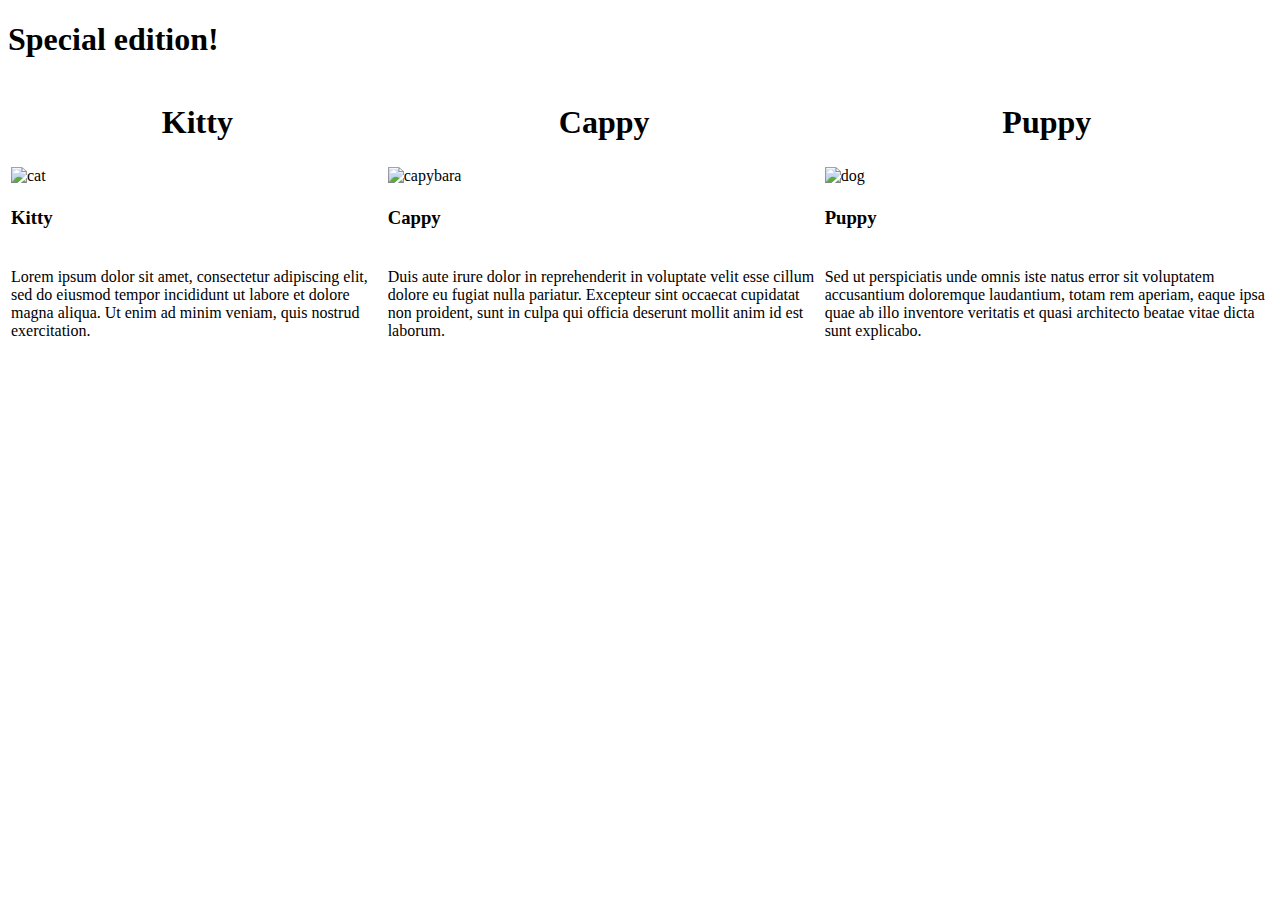
==== special.html @ 2fc4a766 "add table with images + caps" ====
<!DOCTYPE html>
<html lang="en">
<head>
  <meta charset="UTF-8">
  <meta http-equiv="X-UA-Compatible" content="IE=edge">
  <meta name="viewport" content="width=device-width, initial-scale=1.0">
  <title>Document</title>
  <link rel="stylesheet" href="css/special.css"/>
</head>
<body>
  <h1>Special edition!</h1>
  <table>
    <tr>
      <th><h1>Kitty</h1></th>
      <th><h1>Cappy</h1></th>
      <th><h1>Puppy</h1></th>
    </tr>
    <tr>
      <td><img src="/image/cat-2.jpg" alt="cat"/></td>
      <td><img src="/image/cap.jpg" alt="capybara"/></td>
      <td><img src="/image/dog-2.jpg" alt="dog"/></td>
    </tr>
    <tr>
      <td><h3>Kitty</h3></td>
      <td><h3>Cappy</h3></td>
      <td><h3>Puppy</h3></td>
    </tr>
    <tr>
      <td>
        <p>Lorem ipsum dolor sit amet, consectetur adipiscing elit, sed do eiusmod tempor incididunt ut labore et dolore magna aliqua. Ut enim ad minim veniam, quis nostrud exercitation.</p>
      </td>
      <td>Duis aute irure dolor in reprehenderit in voluptate velit esse cillum dolore eu fugiat nulla pariatur. Excepteur sint occaecat cupidatat non proident, sunt in culpa qui officia deserunt mollit anim id est laborum.</td>
      <td>Sed ut perspiciatis unde omnis iste natus error sit voluptatem accusantium doloremque laudantium, totam rem aperiam, eaque ipsa quae ab illo inventore veritatis et quasi architecto beatae vitae dicta sunt explicabo.</td>
    </tr>
  </table>
  
</body>
</html>
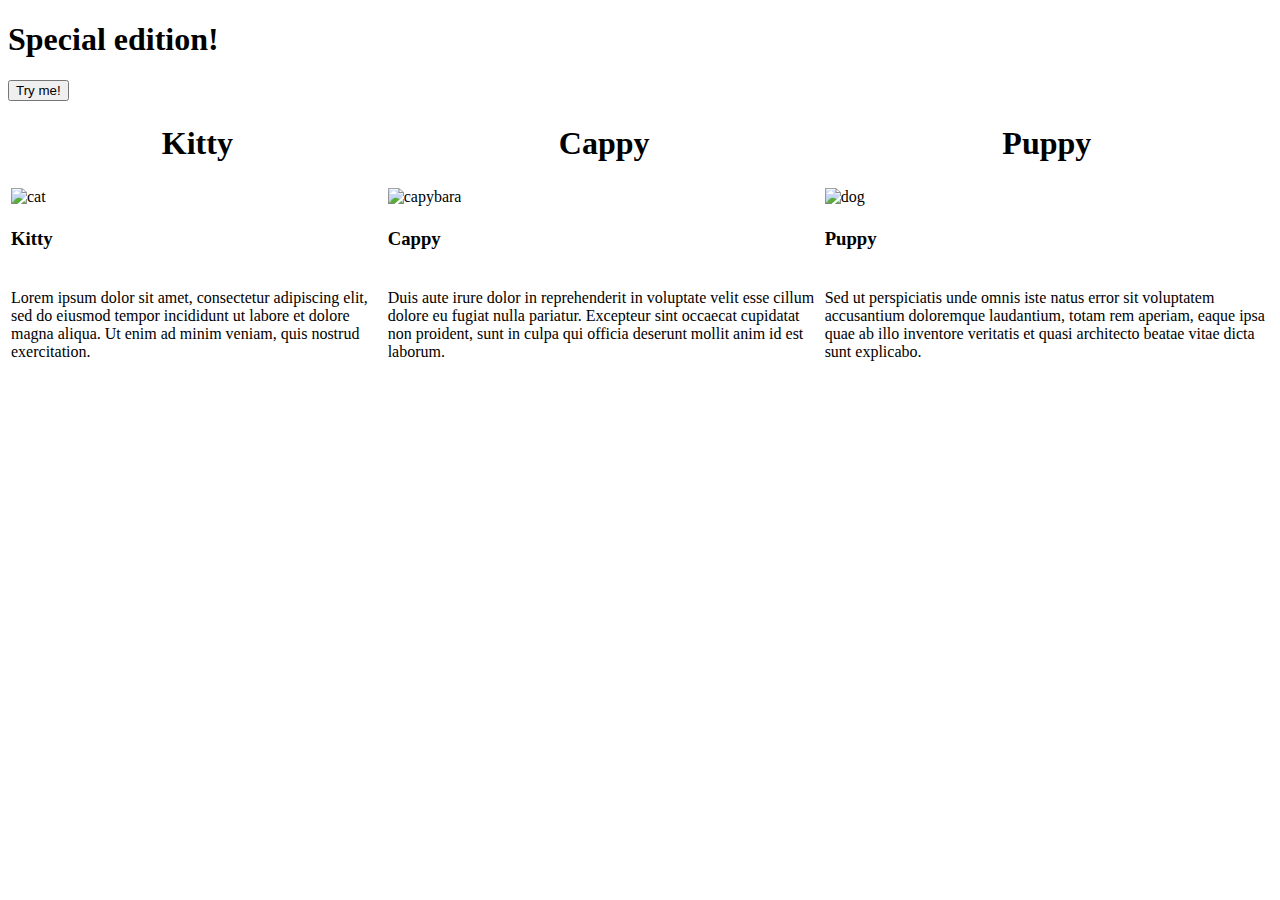
==== commit d8c5a180: "add switch text color button" ====
--- a/special.html
+++ b/special.html
@@ -9,6 +9,9 @@
 </head>
 <body>
   <h1>Special edition!</h1>
+  <div>
+    <button onClick="changeColor()">Try me!</button>
+  </div>
   <table>
     <tr>
       <th><h1>Kitty</h1></th>
@@ -33,6 +36,6 @@
       <td>Sed ut perspiciatis unde omnis iste natus error sit voluptatem accusantium doloremque laudantium, totam rem aperiam, eaque ipsa quae ab illo inventore veritatis et quasi architecto beatae vitae dicta sunt explicabo.</td>
     </tr>
   </table>
-  
+  <script src="script.js"></script>
 </body>
 </html>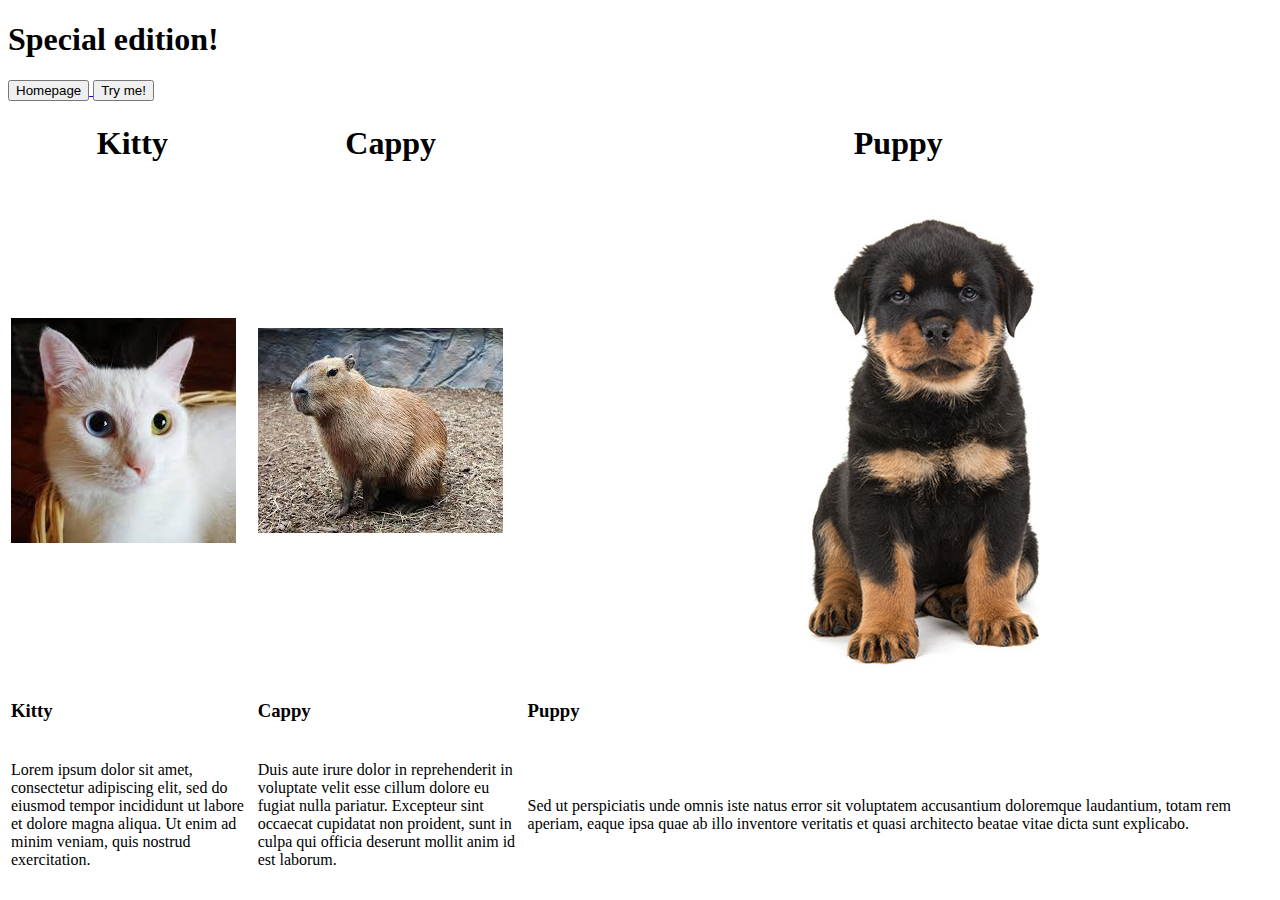
==== commit 7058fdf9: "add link back to homepage" ====
--- a/special.html
+++ b/special.html
@@ -7,9 +7,12 @@
   <title>Document</title>
   <link rel="stylesheet" href="css/special.css"/>
 </head>
-<body>
+<body style="color: black">
   <h1>Special edition!</h1>
   <div>
+    <a href="index.html">
+      <button>Homepage</button>
+    </a>
     <button onClick="changeColor()">Try me!</button>
   </div>
   <table>
@@ -19,9 +22,9 @@
       <th><h1>Puppy</h1></th>
     </tr>
     <tr>
-      <td><img src="/image/cat-2.jpg" alt="cat"/></td>
-      <td><img src="/image/cap.jpg" alt="capybara"/></td>
-      <td><img src="/image/dog-2.jpg" alt="dog"/></td>
+      <td><img src="/img/cat-2.jpg" alt="cat"/></td>
+      <td><img src="/img/cap.jpg" alt="capybara"/></td>
+      <td><img src="/img/dog-2.jpg" alt="dog"/></td>
     </tr>
     <tr>
       <td><h3>Kitty</h3></td>
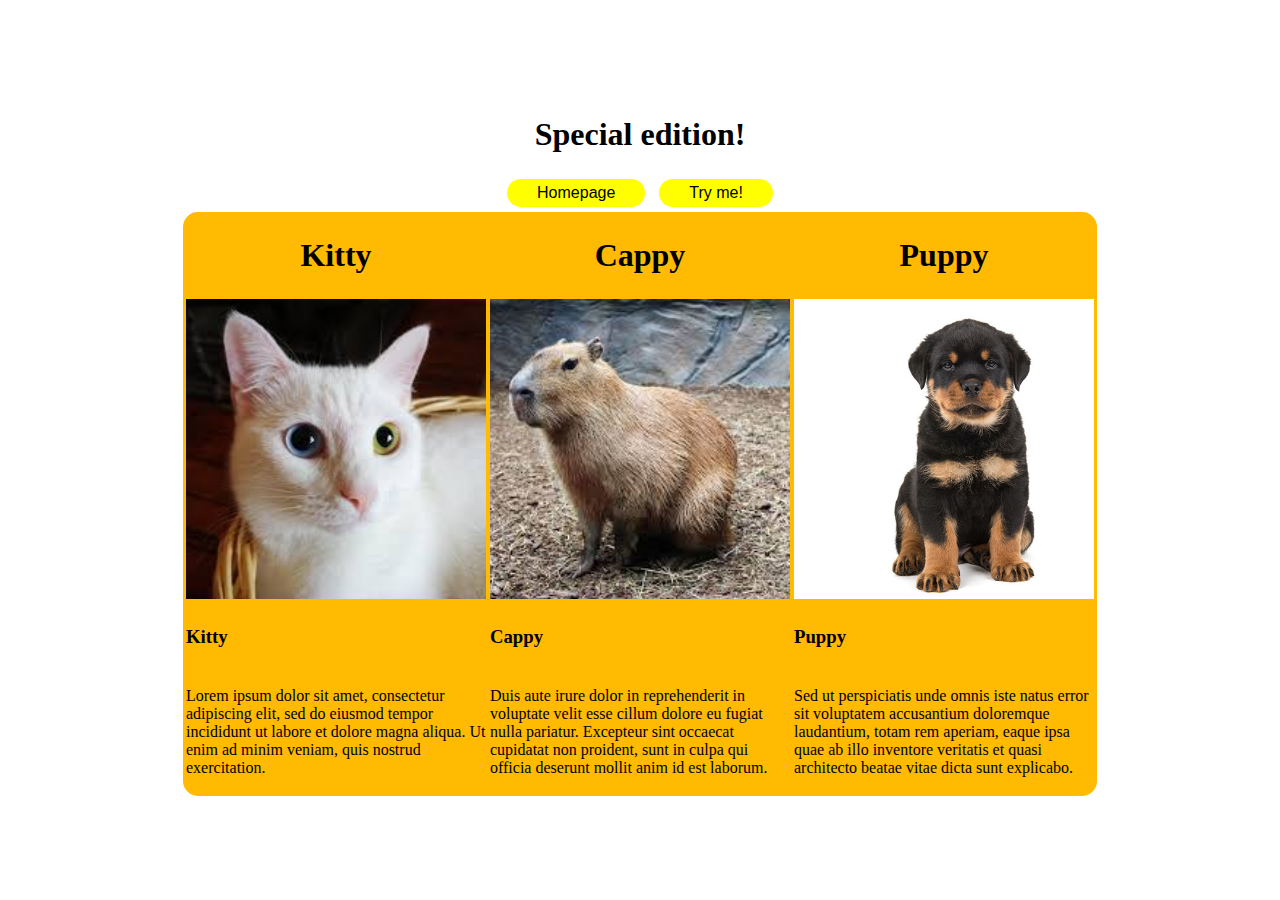
==== commit 487823b1: "debug" ====
--- a/special.html
+++ b/special.html
@@ -22,9 +22,9 @@
       <th><h1>Puppy</h1></th>
     </tr>
     <tr>
-      <td><img src="/img/cat-2.jpg" alt="cat"/></td>
-      <td><img src="/img/cap.jpg" alt="capybara"/></td>
-      <td><img src="/img/dog-2.jpg" alt="dog"/></td>
+      <td><img src="img/cat-2.jpg" alt="cat"/></td>
+      <td><img src="img/cap.jpg" alt="capybara"/></td>
+      <td><img src="img/dog-2.jpg" alt="dog"/></td>
     </tr>
     <tr>
       <td><h3>Kitty</h3></td>
--- a/css/special.css
+++ b/css/special.css
@@ -0,0 +1,52 @@
+* {
+  box-sizing: border-box;
+}
+
+body {
+  min-height: 100vh;
+  margin: 0;
+  display: flex;
+  justify-content: center;
+  align-items: center;
+  flex-direction: column;
+  padding-bottom: 10px;
+}
+
+img {
+  width: 300px;
+  height: 300px;
+  object-fit: cover;
+}
+
+table {
+  table-layout: fixed;
+  background-color: #ffba01;
+  border-radius: 15px;
+}
+
+table td {
+  width: 300px;
+  word-wrap: break-word;
+  text-align: left;
+}
+
+button {
+  margin: 5px;
+  background-color: yellow;
+  border-radius: 1rem;
+  font-size: medium;
+  padding-right: 30px;
+  padding-left: 30px;
+  padding-top: 5px;
+  padding-bottom: 5px;
+  border: none;
+}
+
+button:hover {
+  opacity: 0.5;
+  cursor: pointer;
+}
+
+a {
+  text-decoration: none;
+}